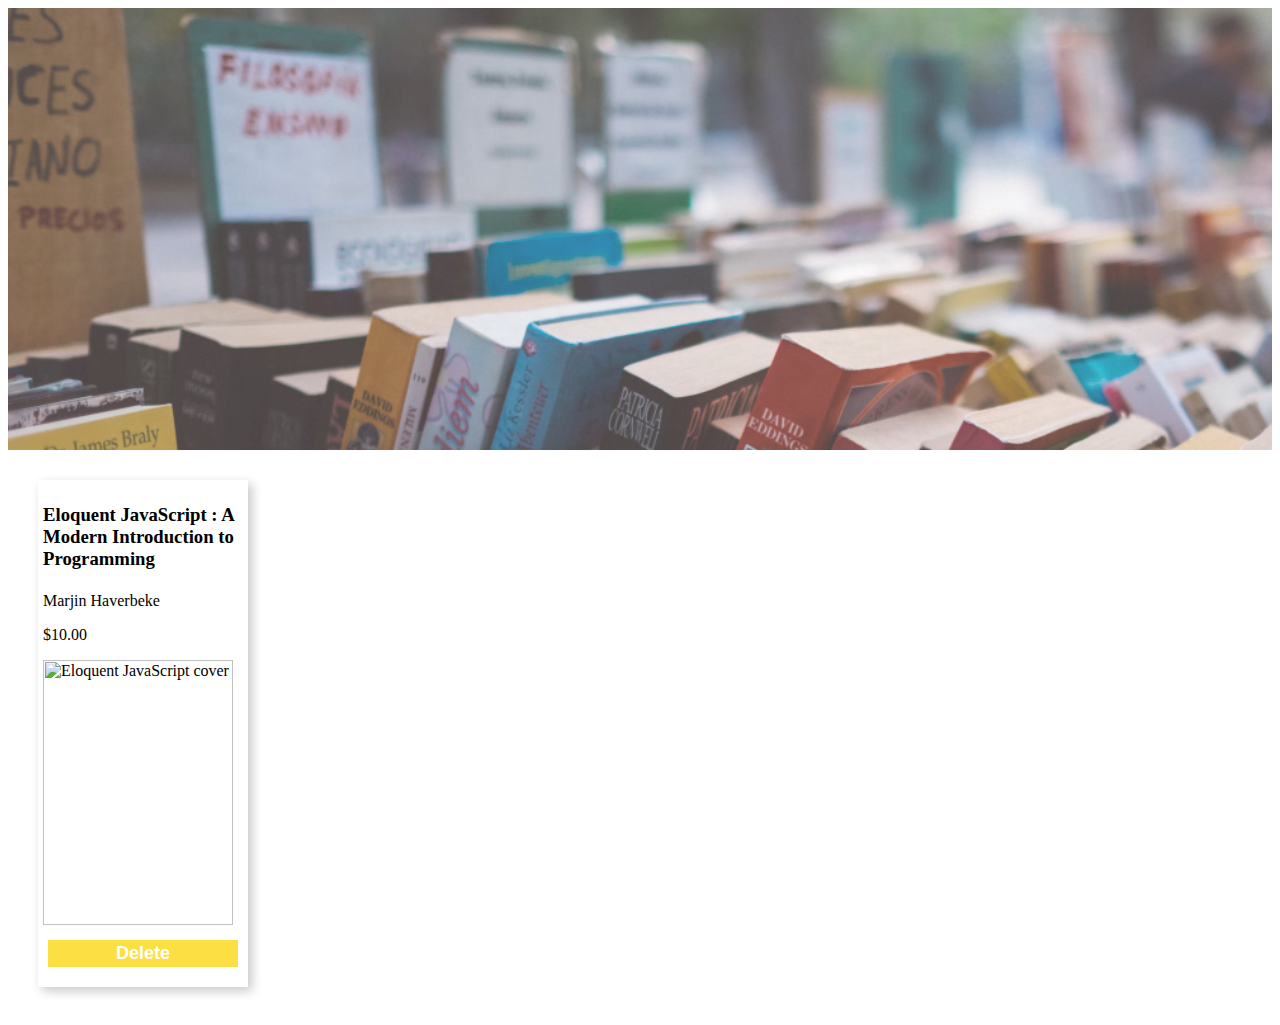
==== se111824/02_DOM_Manipulation/index.html @ 15986bc4 "move everything into class specific folder" ====
<html lang="en">
  <head>
    <meta charset="UTF-8" />
    <meta http-equiv="X-UA-Compatible" content="IE=edge" />
    <meta name="viewport" content="width=device-width, initial-scale=1.0" />
   
    <!-- Css style sheet -->
    <link rel="stylesheet" href="style.css">

    <!-- Data file -->
    <script src="src/data.js"></script>
    <!-- JavaScript file -->
    <!-- defer - this file will load after the DOM loads -->
    <script defer src="src/index.js"></script>

    <title>JS DOM Manipulation</title>
  </head>
  <body>
    <div class="list" id="header">
      <header>
        <div>
          <h1></h1>
          <h2></h2>
          <h2></h2>
        </div>
      </header>
      <main>
        <div class="list">
          <ul id="book-list">
            <li class="list-li">
              <h3>Eloquent JavaScript : A Modern Introduction to Programming</h3>
              <p>Marjin Haverbeke</p>
              <p>$10.00</p>
              <img src="https://images-na.ssl-images-amazon.com/images/I/51IKycqTPUL._SX218_BO1,204,203,200_QL40_FMwebp_.jpg" alt="Eloquent JavaScript cover"/>
              <button>Delete</button>
            </li>
          </ul>
        </div>
      </main>
      <footer>
        <div id="store"></div>
        <div id="number"></div>
        <div id="address"></div>
      </footer>
    </div>
  </body>
</html>
---- se111824/02_DOM_Manipulation/style.css ----
header {
  background-image: url("assets/books.png");
  height: 50%;
  opacity: 0.8;
}

header div h1, header div h2 {
  text-align: center;
  color: aliceblue;
  text-shadow: 2px 4px #252525;
  font-family: Verdana;
}

header div h1 {
  padding: 200px 0 0 0;
}

header div h2 {
  color: aliceblue;
  font-style: italic;
}

.list ul {
  margin: 10px;
  padding: 10px;
  display: flex;
  flex-wrap: wrap;
  align-items: center;
  justify-content: space-between;
}

.list-li {
  list-style: none;
  width: 200px;
  box-shadow: 4px 4px 10px #c9c8c8;
  padding: 5px;
  margin: 10px;
}

.list-li h3 {
  height: 70px;
}

.list-li img {
  width: 190px;
  height: 265px;
}

.list-li button {
  width: 190px;
  margin: 15px 5px 15px 5px;
  border: none;
  background-color: #fce043;
  color: rgb(255, 255, 255);
  padding: 3px;
  font-size: large;
  font-weight: bold;
}

button, [type="submit"] {
  cursor: pointer;
}

footer {
  display: flex;
  flex-direction: column;
}

footer div p {
  background-color: red;
}
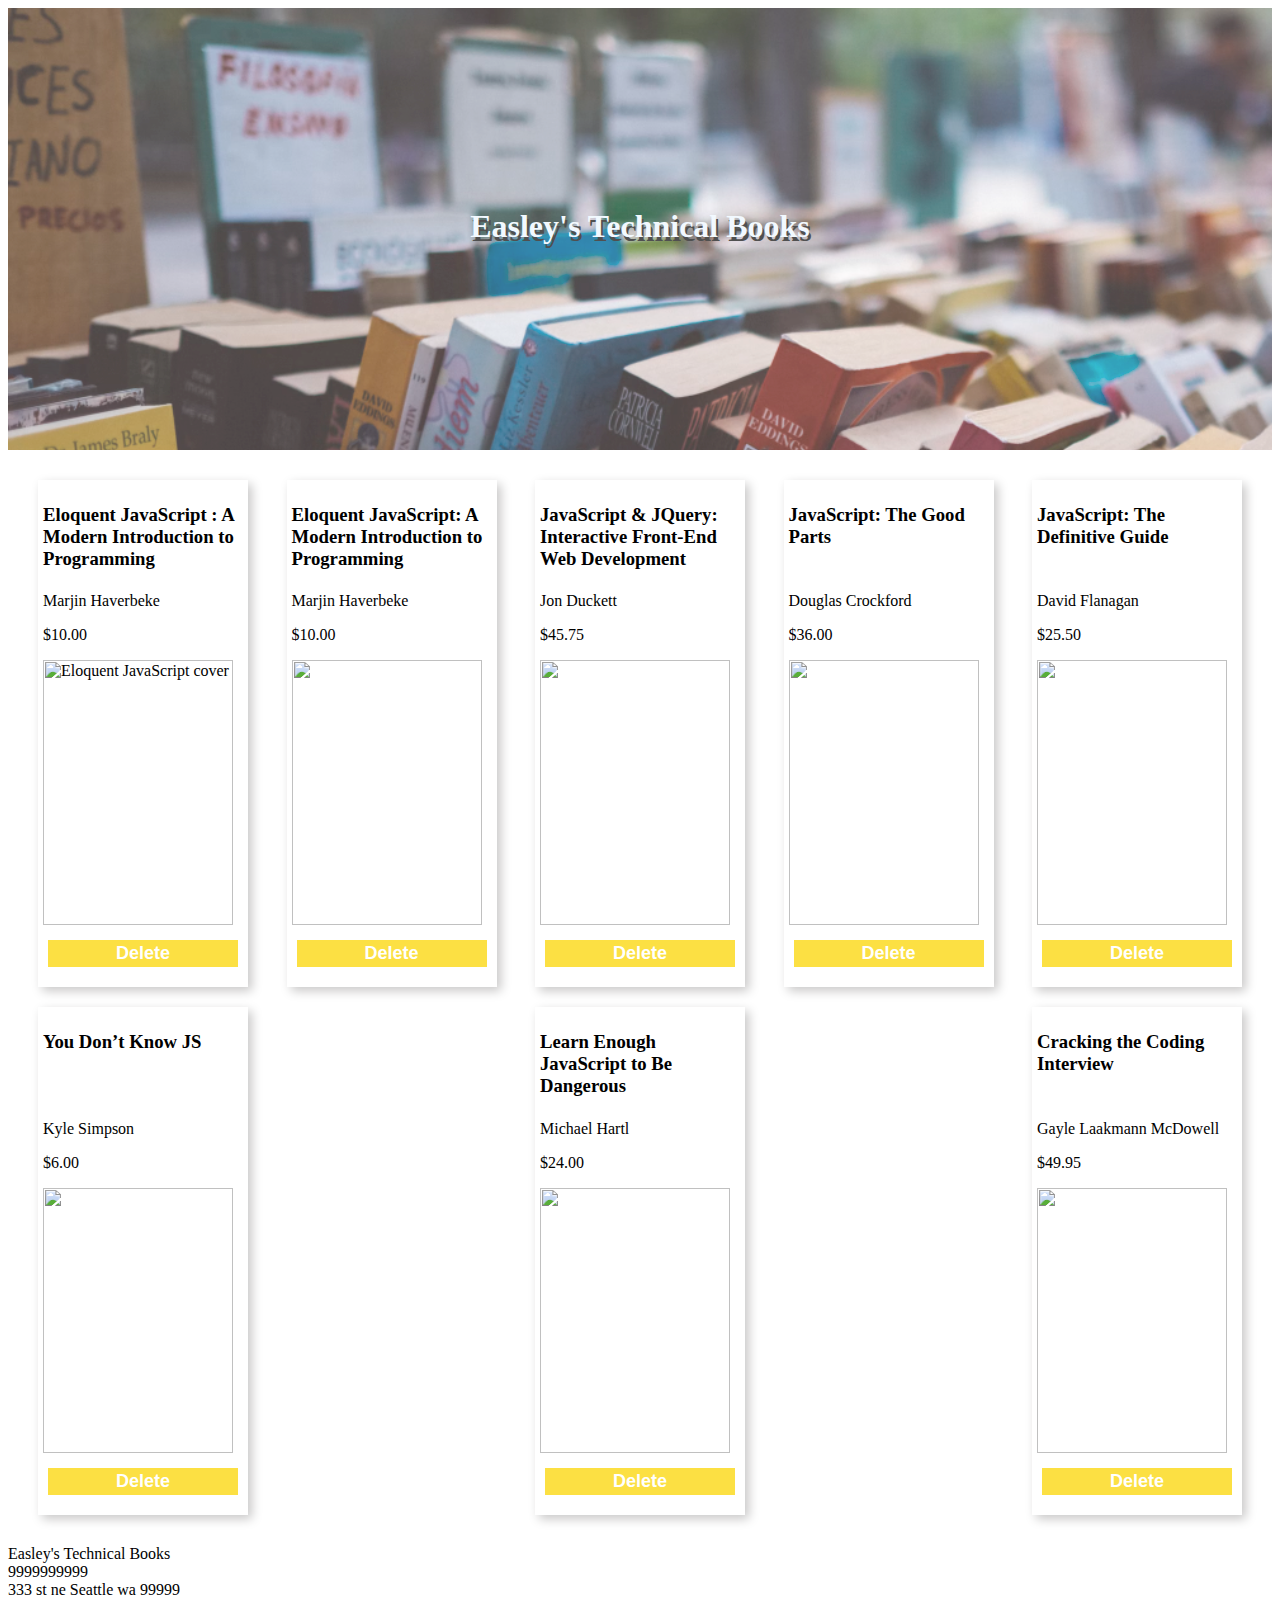
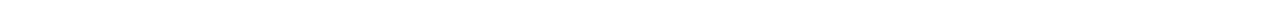
==== commit 8155e409: "add 2" ====
--- a/se111824/02_DOM_Manipulation/index.html
+++ b/se111824/02_DOM_Manipulation/index.html
@@ -19,7 +19,7 @@
     <div class="list" id="header">
       <header>
         <div>
-          <h1></h1>
+          <h1 id="bookstore-name"></h1>
           <h2></h2>
           <h2></h2>
         </div>
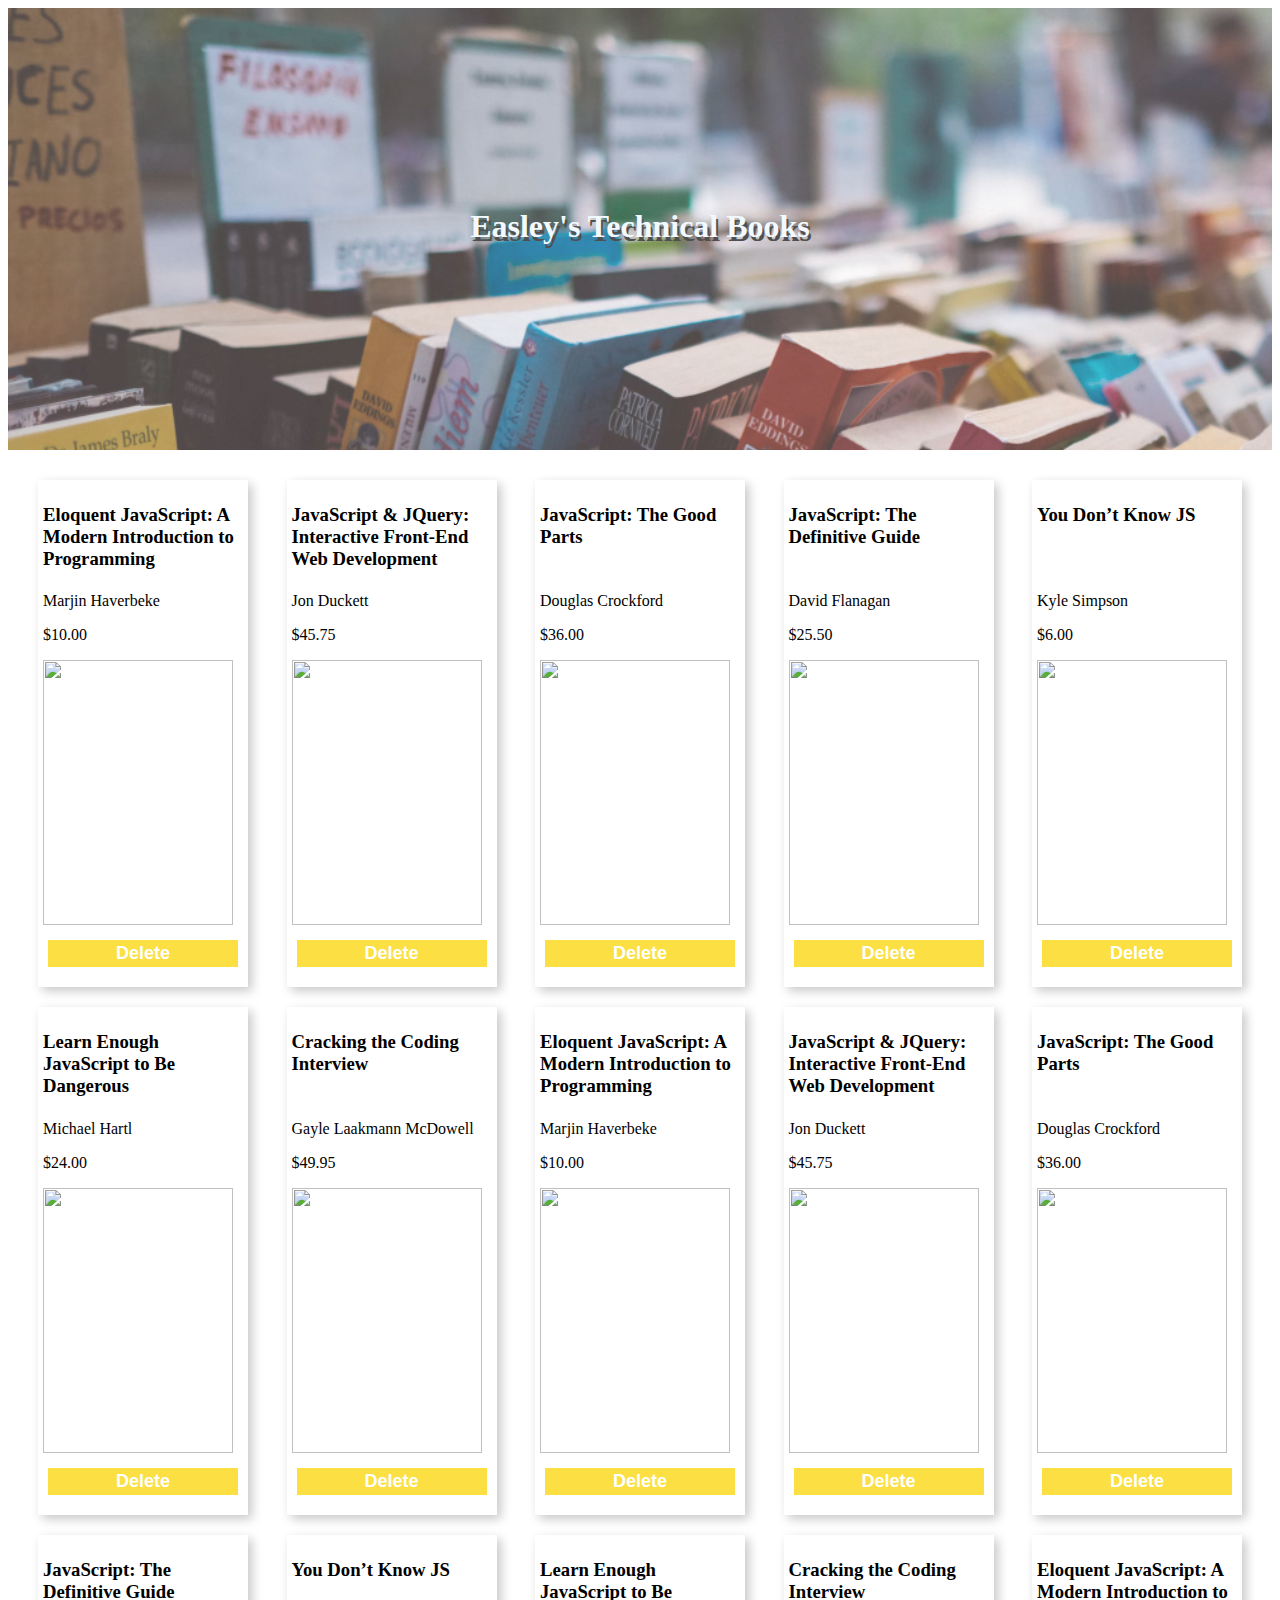
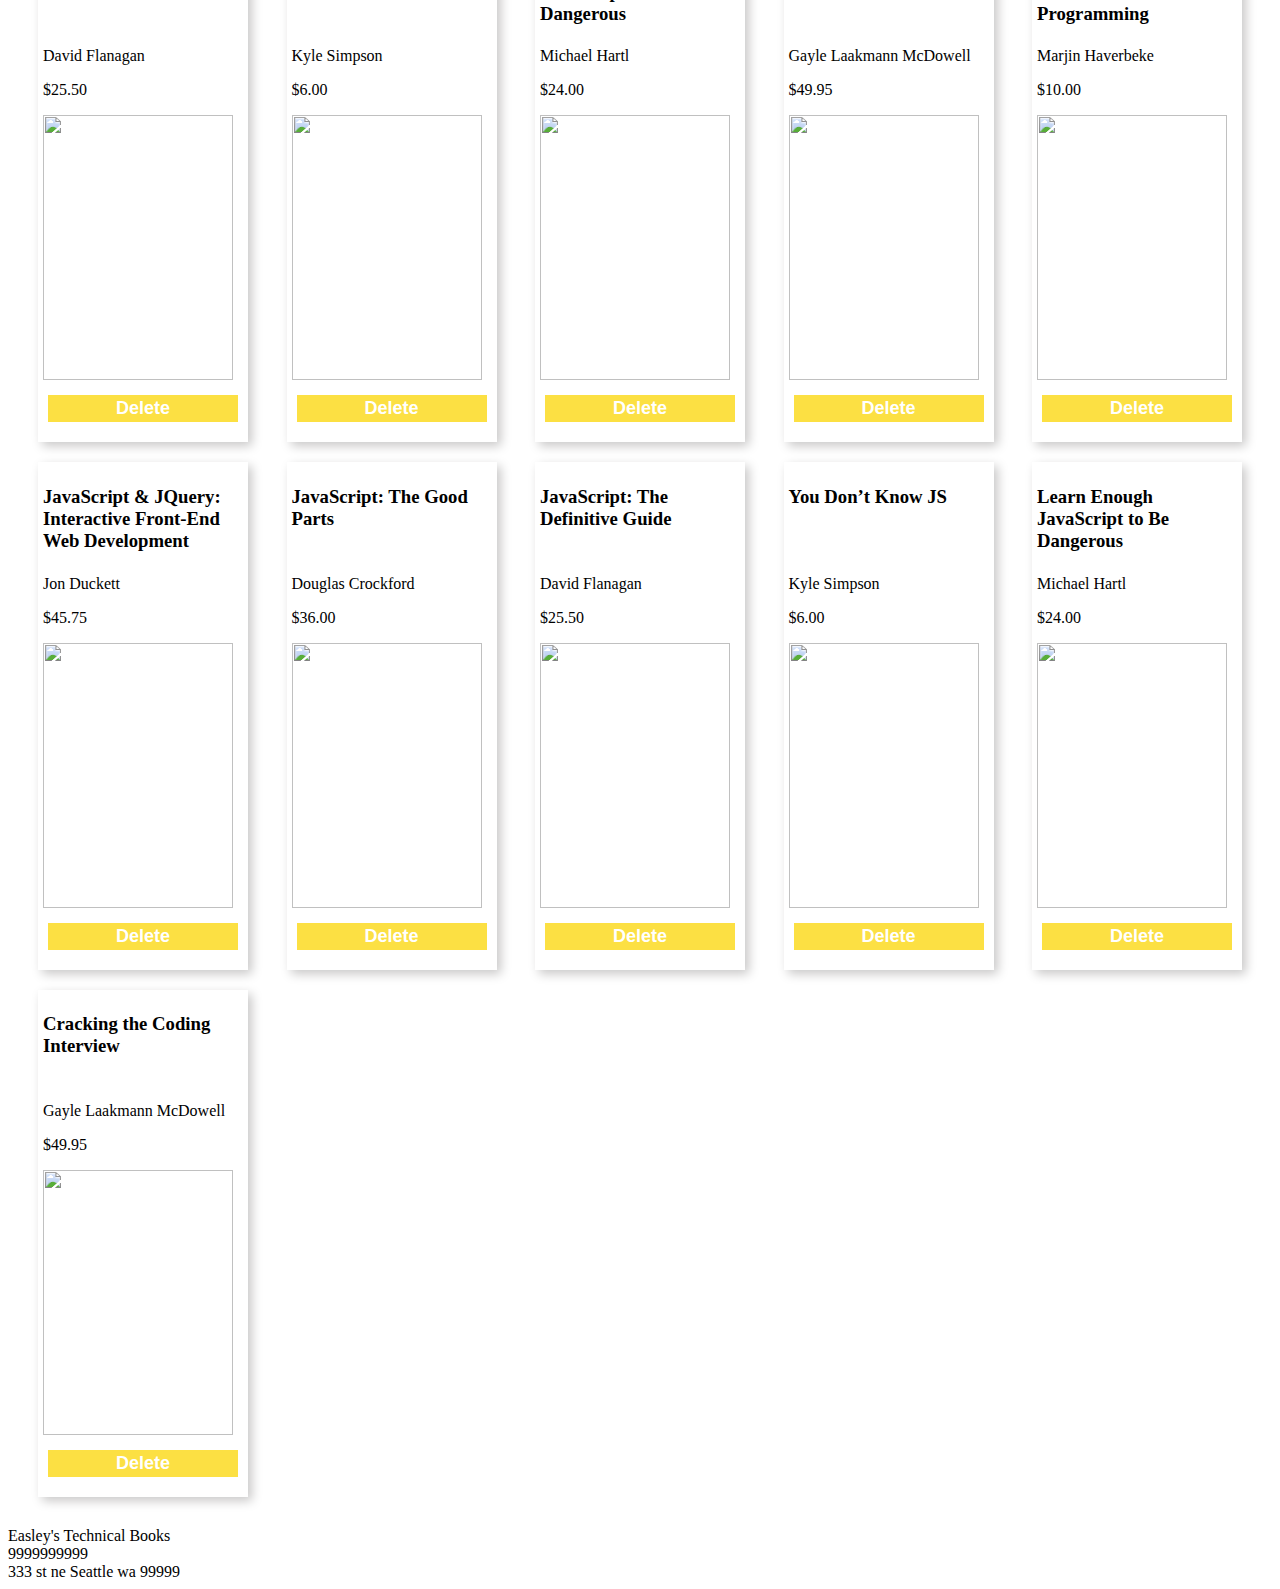
==== commit 36618823: "do lec 2" ====
--- a/se111824/02_DOM_Manipulation/index.html
+++ b/se111824/02_DOM_Manipulation/index.html
@@ -19,7 +19,7 @@
     <div class="list" id="header">
       <header>
         <div>
-          <h1 id="bookstore-name"></h1>
+          <h1 id="store-name"></h1>
           <h2></h2>
           <h2></h2>
         </div>
@@ -27,13 +27,13 @@
       <main>
         <div class="list">
           <ul id="book-list">
-            <li class="list-li">
+            <!-- <li class="list-li">
               <h3>Eloquent JavaScript : A Modern Introduction to Programming</h3>
               <p>Marjin Haverbeke</p>
               <p>$10.00</p>
               <img src="https://images-na.ssl-images-amazon.com/images/I/51IKycqTPUL._SX218_BO1,204,203,200_QL40_FMwebp_.jpg" alt="Eloquent JavaScript cover"/>
               <button>Delete</button>
-            </li>
+            </li> -->
           </ul>
         </div>
       </main>
